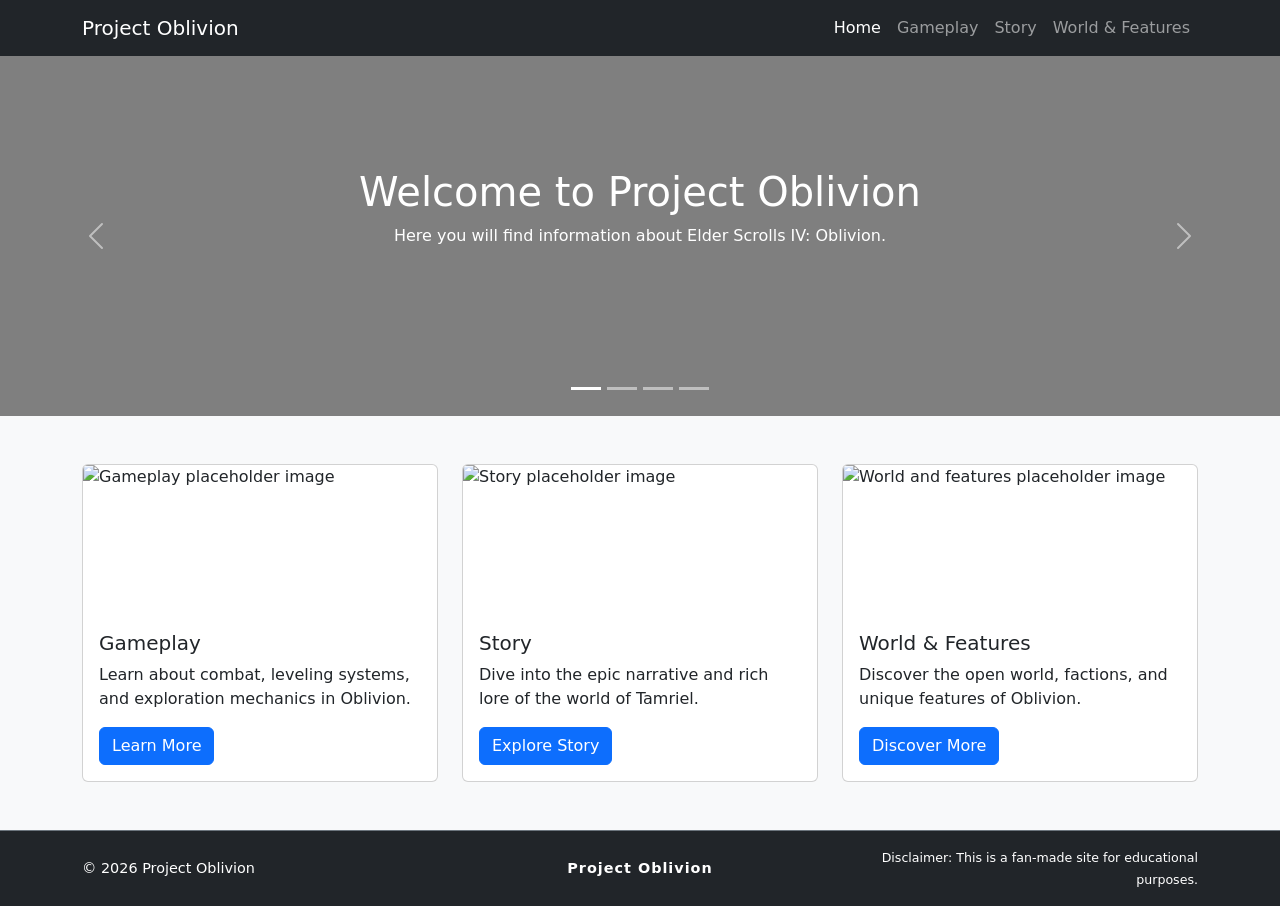
==== index.html @ b1fd7702 "Fix Explore Story link to point to the correct story page" ====
<!doctype html>
<html lang="en">
  <head>
    <meta charset="UTF-8" />
    <meta name="viewport" content="width=device-width, initial-scale=1.0" />
    <link rel="stylesheet" href="style.css" />
    <link
      href="https://cdn.jsdelivr.net/npm/bootstrap@5.3.3/dist/css/bootstrap.min.css"
      rel="stylesheet"
    />

    <title>Project Oblivion</title>
  </head>

  <body>
    <header>
      <nav class="navbar navbar-expand-lg navbar-dark bg-dark">
        <div class="container">
          <a class="navbar-brand" href="index.html">Project Oblivion</a>

          <button
            class="navbar-toggler"
            type="button"
            data-bs-toggle="collapse"
            data-bs-target="#mainNav"
            aria-controls="mainNav"
            aria-expanded="false"
            aria-label="Toggle navigation"
          >
            <span class="navbar-toggler-icon"></span>
          </button>

          <div class="collapse navbar-collapse" id="mainNav">
            <ul class="navbar-nav ms-auto">
              <li class="nav-item">
                <a class="nav-link active" href="index.html">Home</a>
              </li>
              <li class="nav-item">
                <a class="nav-link" href="gameplay.html">Gameplay</a>
              </li>
              <li class="nav-item">
                <a class="nav-link" href="story.html">Story</a>
              </li>
              <li class="nav-item">
                <a class="nav-link" href="page3.html">World & Features</a>
              </li>
            </ul>
          </div>
        </div>
      </nav>
    </header>

    <main>
      <section id="heroCarousel" class="carousel slide" data-bs-ride="carousel">
        <div class="carousel-indicators">
          <button
            type="button"
            data-bs-target="#heroCarousel"
            data-bs-slide-to="0"
            class="active"
          ></button>
          <button
            type="button"
            data-bs-target="#heroCarousel"
            data-bs-slide-to="1"
          ></button>
          <button
            type="button"
            data-bs-target="#heroCarousel"
            data-bs-slide-to="2"
          ></button>
          <button
            type="button"
            data-bs-target="#heroCarousel"
            data-bs-slide-to="3"
          ></button>
        </div>

        <div class="carousel-inner">
          <div class="carousel-item active hero-slide hero-slide-1">
            <div
              class="carousel-caption d-flex flex-column justify-content-center h-100"
            >
              <h1>Welcome to Project Oblivion</h1>
              <p>
                Here you will find information about Elder Scrolls IV: Oblivion.
              </p>
            </div>
          </div>

          <div class="carousel-item hero-slide hero-slide-2">
            <div
              class="carousel-caption d-flex flex-column justify-content-center h-100"
            >
              <h1>Gameplay</h1>
              <p>
                Explore the incredible gameplay features of Elder Scrolls IV:
                Oblivion.
              </p>
            </div>
          </div>

          <div class="carousel-item hero-slide hero-slide-3">
            <div
              class="carousel-caption d-flex flex-column justify-content-center h-100"
            >
              <h1>Story</h1>
              <p>
                Immerse yourself in the rich lore and narrative of Elder Scrolls
                IV: Oblivion.
              </p>
            </div>
          </div>

          <div class="carousel-item hero-slide hero-slide-4">
            <div
              class="carousel-caption d-flex flex-column justify-content-center h-100"
            >
              <h1>World & Features</h1>
              <p>
                Discover the vast open world and unique features of Elder
                Scrolls IV: Oblivion.
              </p>
            </div>
          </div>
        </div>

        <button
          class="carousel-control-prev"
          type="button"
          data-bs-target="#heroCarousel"
          data-bs-slide="prev"
        >
          <span class="carousel-control-prev-icon"></span>
          <span class="visually-hidden">Previous</span>
        </button>

        <button
          class="carousel-control-next"
          type="button"
          data-bs-target="#heroCarousel"
          data-bs-slide="next"
        >
          <span class="carousel-control-next-icon"></span>
          <span class="visually-hidden">Next</span>
        </button>
      </section>

      <section class="py-5 bg-light">
        <div class="container">
          <div class="row g-4">
            <div class="col-md-4">
              <article class="card h-100">
                <img
                  src="https://placehold.co/600x400"
                  class="card-img-top"
                  alt="Gameplay placeholder image"
                />
                <div class="card-body">
                  <h5 class="card-title">Gameplay</h5>
                  <p class="card-text">
                    Learn about combat, leveling systems, and exploration
                    mechanics in Oblivion.
                  </p>
                  <a href="gameplay.html" class="btn btn-primary">Learn More</a>
                </div>
              </article>
            </div>

            <div class="col-md-4">
              <article class="card h-100">
                <img
                  src="https://placehold.co/600x400"
                  class="card-img-top"
                  alt="Story placeholder image"
                />
                <div class="card-body">
                  <h5 class="card-title">Story</h5>
                  <p class="card-text">
                    Dive into the epic narrative and rich lore of the world of
                    Tamriel.
                  </p>
                  <a href="story.html" class="btn btn-primary">Explore Story</a>
                </div>
              </article>
            </div>

            <div class="col-md-4">
              <article class="card h-100">
                <img
                  src="https://placehold.co/600x400"
                  class="card-img-top"
                  alt="World and features placeholder image"
                />
                <div class="card-body">
                  <h5 class="card-title">World & Features</h5>
                  <p class="card-text">
                    Discover the open world, factions, and unique features of
                    Oblivion.
                  </p>
                  <a href="page3.html" class="btn btn-primary">Discover More</a>
                </div>
              </article>
            </div>
          </div>
        </div>
      </section>
    </main>

    <footer class="bg-dark text-white py-3 mt-auto border-top border-secondary">
      <div class="container">
        <div class="row align-items-center text-center text-md-start">
          <div class="col-md-4 mb-2 mb-md-0">
            <span>&copy; 2026 Project Oblivion</span>
          </div>

          <div class="col-md-4 text-md-center mb-2 mb-md-0">
            <strong>Project Oblivion</strong>
          </div>

          <div class="col-md-4 text-md-end">
            <small>
              Disclaimer: This is a fan-made site for educational purposes.
            </small>
          </div>
        </div>
      </div>
    </footer>

    <script src="https://cdn.jsdelivr.net/npm/bootstrap@5.3.3/dist/js/bootstrap.bundle.min.js"></script>
  </body>
</html>
---- style.css ----
body {
    font-family: Arial, sans-serif;
}

html, body {
    height: 100%;
    margin: 0;
}

body {
    display: flex;
    flex-direction: column;
}

main {
    flex: 1;
}

footer {
    font-size: 0.9rem;
}

footer strong {
    letter-spacing: 1px;
}

.hero-slide {
    height: 40vh;
    background-size: cover;
    background-position: center;
    position: relative;
}

.hero-slide::before {
    content: "";
    position: absolute;
    top: 0;
    left: 0;
    right: 0;
    bottom: 0;
    background: rgba(0, 0, 0, 0.5);
}

.carousel-caption {
    z-index: 2;
}

.hero-slide-1 {
    background-image: url('#');
}

.hero-slide-2 {
    background-image: url('#');
}

.hero-slide-3 {
    background-image: url('#');
}

.hero-slide-4 {
    background-image: url('#');
}

.card-img-top {
    height: 150px;
    object-fit: cover;
    object-position: center;
}

.card-body {
    padding: 1rem;
}

.modal-img {
    width: 100%;
    max-height: 200px;
    object-fit: cover;
}
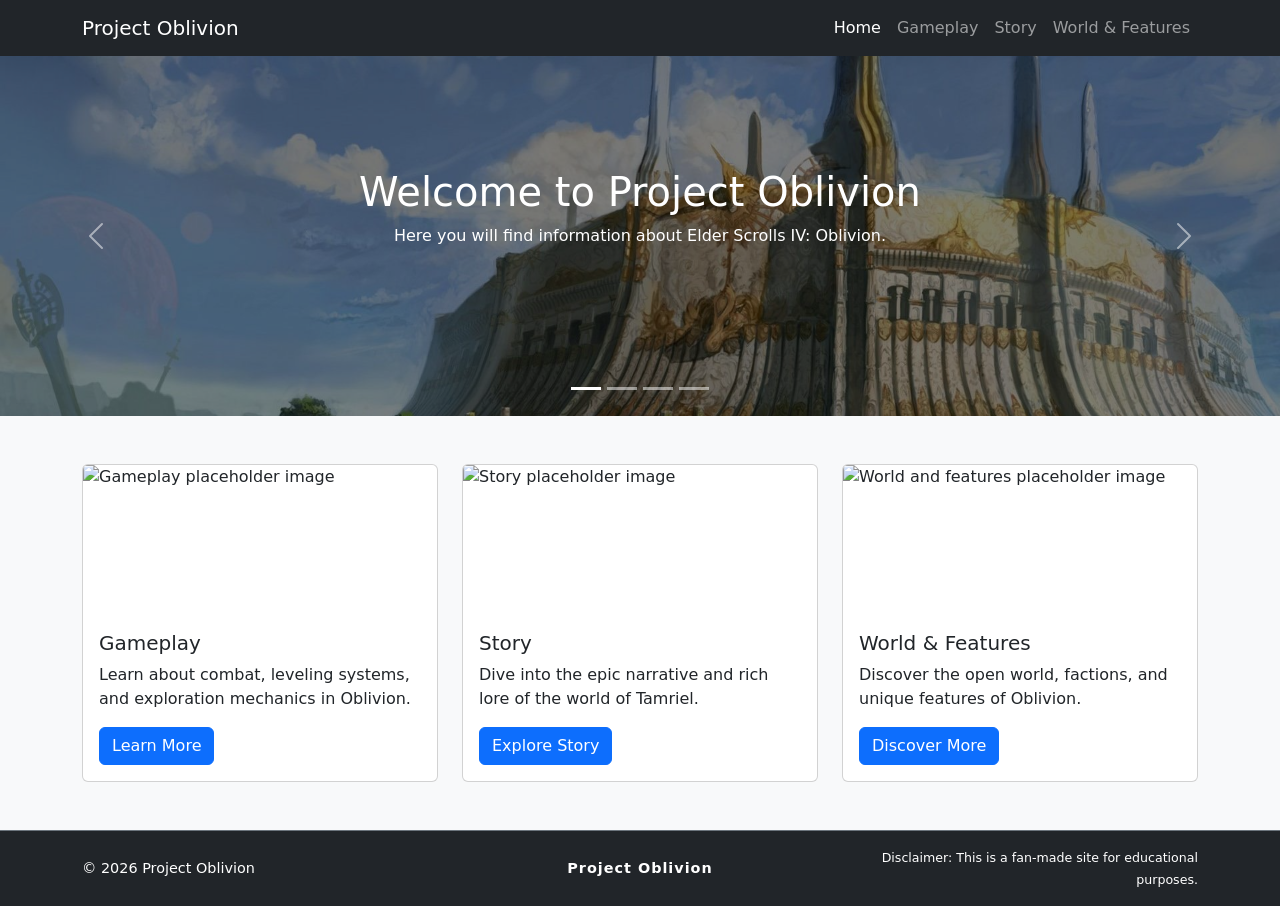
==== commit 9595e543: "Enhance card hover effects for improved interactivity and visual appeal Co-authored-by: Copilot <cop" ====
--- a/index.html
+++ b/index.html
@@ -150,9 +150,9 @@
         <div class="container">
           <div class="row g-4">
             <div class="col-md-4">
-              <article class="card h-100">
+              <article class="card h-100 card-hover">
                 <img
-                  src="https://placehold.co/600x400"
+                  src="images/gameplay.jpg"
                   class="card-img-top"
                   alt="Gameplay placeholder image"
                 />
@@ -168,9 +168,9 @@
             </div>
 
             <div class="col-md-4">
-              <article class="card h-100">
+              <article class="card h-100 card-hover">
                 <img
-                  src="https://placehold.co/600x400"
+                  src="images/story.jpg"
                   class="card-img-top"
                   alt="Story placeholder image"
                 />
@@ -186,9 +186,9 @@
             </div>
 
             <div class="col-md-4">
-              <article class="card h-100">
+              <article class="card h-100 card-hover">
                 <img
-                  src="https://placehold.co/600x400"
+                  src="images/world.jpg"
                   class="card-img-top"
                   alt="World and features placeholder image"
                 />
--- a/style.css
+++ b/style.css
@@ -46,19 +46,19 @@
 }
 
 .hero-slide-1 {
-    background-image: url('#');
+    background-image: url('images/hero1.jpg');
 }
 
 .hero-slide-2 {
-    background-image: url('#');
+    background-image: url('images/hero2.jpg');
 }
 
 .hero-slide-3 {
-    background-image: url('#');
+    background-image: url('images/hero3.jpg');
 }
 
 .hero-slide-4 {
-    background-image: url('#');
+    background-image: url('images/hero4.jpg');
 }
 
 .card-img-top {
@@ -75,4 +75,23 @@
     width: 100%;
     max-height: 200px;
     object-fit: cover;
+}
+
+.playstyle-card {
+    display: flex;
+    flex-direction: column;
+    height: 100%;
+}
+
+.playstyle-card .list-group {
+    margin-top: auto;
+}
+
+.card-hover {
+    transition: transform 0.3s ease, box-shadow 0.3s ease;
+}
+
+.card-hover:hover {
+    transform: translateY(-8px);
+    box-shadow: 0 8px 16px rgba(0, 0, 0, 0.2);
 }
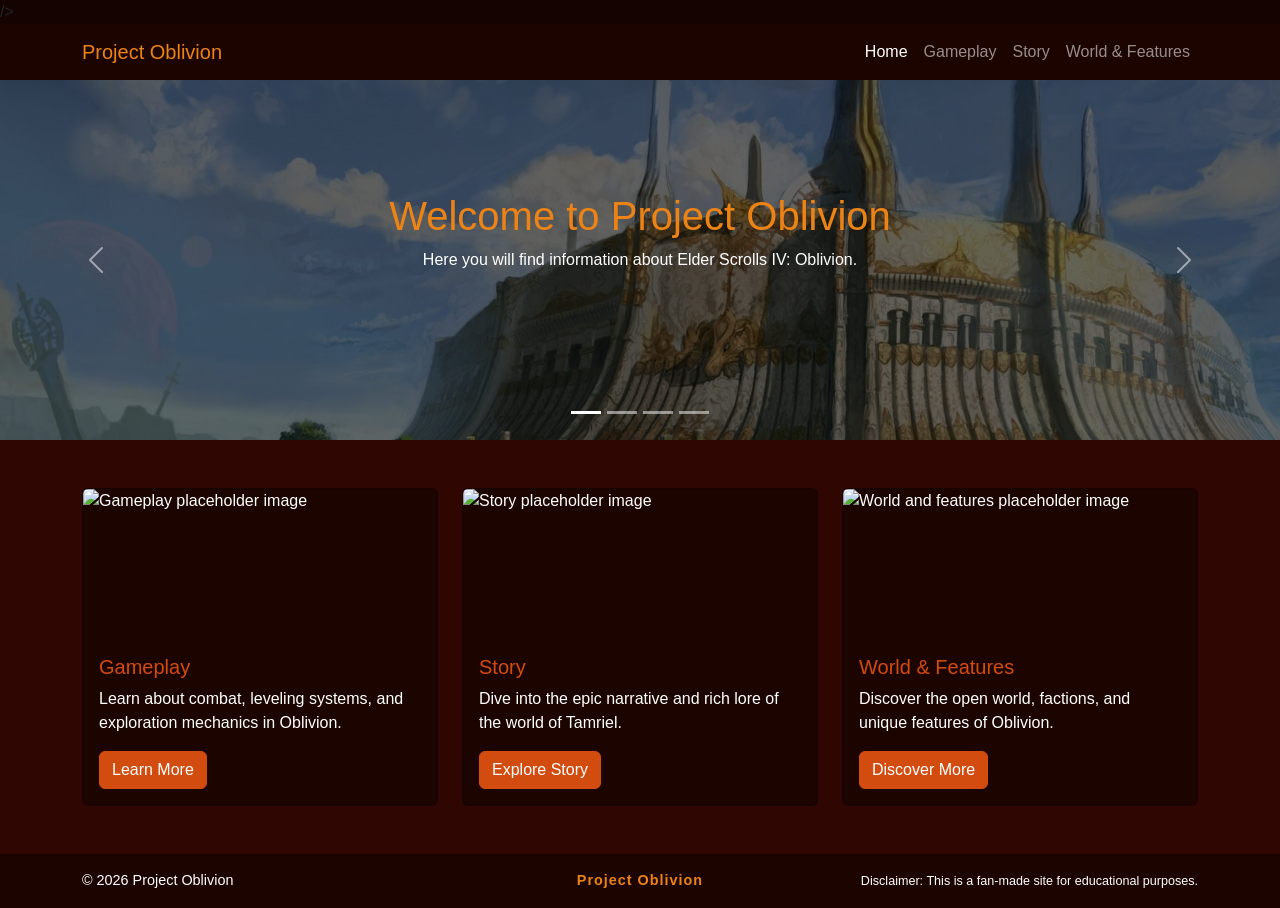
==== commit b218c3ae: "Remove border-top from footer for cleaner design" ====
--- a/index.html
+++ b/index.html
@@ -1,232 +1,178 @@
 <!doctype html>
 <html lang="en">
-  <head>
-    <meta charset="UTF-8" />
-    <meta name="viewport" content="width=device-width, initial-scale=1.0" />
-    <link rel="stylesheet" href="style.css" />
-    <link
-      href="https://cdn.jsdelivr.net/npm/bootstrap@5.3.3/dist/css/bootstrap.min.css"
-      rel="stylesheet"
-    />
 
-    <title>Project Oblivion</title>
-  </head>
+<head>
+  <meta charset="UTF-8" />
+  <meta name="viewport" content="width=device-width, initial-scale=1.0" />
+  <link href="https://cdn.jsdelivr.net/npm/bootstrap@5.3.3/dist/css/bootstrap.min.css" rel="stylesheet" />
+  <link rel="stylesheet" href="style.css" />
+  />
 
-  <body>
-    <header>
-      <nav class="navbar navbar-expand-lg navbar-dark bg-dark">
-        <div class="container">
-          <a class="navbar-brand" href="index.html">Project Oblivion</a>
+  <title>Project Oblivion</title>
+</head>
 
-          <button
-            class="navbar-toggler"
-            type="button"
-            data-bs-toggle="collapse"
-            data-bs-target="#mainNav"
-            aria-controls="mainNav"
-            aria-expanded="false"
-            aria-label="Toggle navigation"
-          >
-            <span class="navbar-toggler-icon"></span>
-          </button>
+<body>
+  <header>
+    <nav class="navbar navbar-expand-lg navbar-dark bg-dark">
+      <div class="container">
+        <a class="navbar-brand" href="index.html">Project Oblivion</a>
 
-          <div class="collapse navbar-collapse" id="mainNav">
-            <ul class="navbar-nav ms-auto">
-              <li class="nav-item">
-                <a class="nav-link active" href="index.html">Home</a>
-              </li>
-              <li class="nav-item">
-                <a class="nav-link" href="gameplay.html">Gameplay</a>
-              </li>
-              <li class="nav-item">
-                <a class="nav-link" href="story.html">Story</a>
-              </li>
-              <li class="nav-item">
-                <a class="nav-link" href="page3.html">World & Features</a>
-              </li>
-            </ul>
-          </div>
+        <button class="navbar-toggler" type="button" data-bs-toggle="collapse" data-bs-target="#mainNav"
+          aria-controls="mainNav" aria-expanded="false" aria-label="Toggle navigation">
+          <span class="navbar-toggler-icon"></span>
+        </button>
+
+        <div class="collapse navbar-collapse" id="mainNav">
+          <ul class="navbar-nav ms-auto">
+            <li class="nav-item">
+              <a class="nav-link active" href="index.html">Home</a>
+            </li>
+            <li class="nav-item">
+              <a class="nav-link" href="gameplay.html">Gameplay</a>
+            </li>
+            <li class="nav-item">
+              <a class="nav-link" href="story.html">Story</a>
+            </li>
+            <li class="nav-item">
+              <a class="nav-link" href="page3.html">World & Features</a>
+            </li>
+          </ul>
         </div>
-      </nav>
-    </header>
+      </div>
+    </nav>
+  </header>
 
-    <main>
-      <section id="heroCarousel" class="carousel slide" data-bs-ride="carousel">
-        <div class="carousel-indicators">
-          <button
-            type="button"
-            data-bs-target="#heroCarousel"
-            data-bs-slide-to="0"
-            class="active"
-          ></button>
-          <button
-            type="button"
-            data-bs-target="#heroCarousel"
-            data-bs-slide-to="1"
-          ></button>
-          <button
-            type="button"
-            data-bs-target="#heroCarousel"
-            data-bs-slide-to="2"
-          ></button>
-          <button
-            type="button"
-            data-bs-target="#heroCarousel"
-            data-bs-slide-to="3"
-          ></button>
-        </div>
+  <main>
+    <section id="heroCarousel" class="carousel slide" data-bs-ride="carousel">
+      <div class="carousel-indicators">
+        <button type="button" data-bs-target="#heroCarousel" data-bs-slide-to="0" class="active"></button>
+        <button type="button" data-bs-target="#heroCarousel" data-bs-slide-to="1"></button>
+        <button type="button" data-bs-target="#heroCarousel" data-bs-slide-to="2"></button>
+        <button type="button" data-bs-target="#heroCarousel" data-bs-slide-to="3"></button>
+      </div>
 
-        <div class="carousel-inner">
-          <div class="carousel-item active hero-slide hero-slide-1">
-            <div
-              class="carousel-caption d-flex flex-column justify-content-center h-100"
-            >
-              <h1>Welcome to Project Oblivion</h1>
-              <p>
-                Here you will find information about Elder Scrolls IV: Oblivion.
-              </p>
-            </div>
-          </div>
-
-          <div class="carousel-item hero-slide hero-slide-2">
-            <div
-              class="carousel-caption d-flex flex-column justify-content-center h-100"
-            >
-              <h1>Gameplay</h1>
-              <p>
-                Explore the incredible gameplay features of Elder Scrolls IV:
-                Oblivion.
-              </p>
-            </div>
-          </div>
-
-          <div class="carousel-item hero-slide hero-slide-3">
-            <div
-              class="carousel-caption d-flex flex-column justify-content-center h-100"
-            >
-              <h1>Story</h1>
-              <p>
-                Immerse yourself in the rich lore and narrative of Elder Scrolls
-                IV: Oblivion.
-              </p>
-            </div>
-          </div>
-
-          <div class="carousel-item hero-slide hero-slide-4">
-            <div
-              class="carousel-caption d-flex flex-column justify-content-center h-100"
-            >
-              <h1>World & Features</h1>
-              <p>
-                Discover the vast open world and unique features of Elder
-                Scrolls IV: Oblivion.
-              </p>
-            </div>
+      <div class="carousel-inner">
+        <div class="carousel-item active hero-slide hero-slide-1">
+          <div class="carousel-caption d-flex flex-column justify-content-center h-100">
+            <h1>Welcome to Project Oblivion</h1>
+            <p>
+              Here you will find information about Elder Scrolls IV: Oblivion.
+            </p>
           </div>
         </div>
 
-        <button
-          class="carousel-control-prev"
-          type="button"
-          data-bs-target="#heroCarousel"
-          data-bs-slide="prev"
-        >
-          <span class="carousel-control-prev-icon"></span>
-          <span class="visually-hidden">Previous</span>
-        </button>
-
-        <button
-          class="carousel-control-next"
-          type="button"
-          data-bs-target="#heroCarousel"
-          data-bs-slide="next"
-        >
-          <span class="carousel-control-next-icon"></span>
-          <span class="visually-hidden">Next</span>
-        </button>
-      </section>
-
-      <section class="py-5 bg-light">
-        <div class="container">
-          <div class="row g-4">
-            <div class="col-md-4">
-              <article class="card h-100 card-hover">
-                <img
-                  src="images/gameplay.jpg"
-                  class="card-img-top"
-                  alt="Gameplay placeholder image"
-                />
-                <div class="card-body">
-                  <h5 class="card-title">Gameplay</h5>
-                  <p class="card-text">
-                    Learn about combat, leveling systems, and exploration
-                    mechanics in Oblivion.
-                  </p>
-                  <a href="gameplay.html" class="btn btn-primary">Learn More</a>
-                </div>
-              </article>
-            </div>
-
-            <div class="col-md-4">
-              <article class="card h-100 card-hover">
-                <img
-                  src="images/story.jpg"
-                  class="card-img-top"
-                  alt="Story placeholder image"
-                />
-                <div class="card-body">
-                  <h5 class="card-title">Story</h5>
-                  <p class="card-text">
-                    Dive into the epic narrative and rich lore of the world of
-                    Tamriel.
-                  </p>
-                  <a href="story.html" class="btn btn-primary">Explore Story</a>
-                </div>
-              </article>
-            </div>
-
-            <div class="col-md-4">
-              <article class="card h-100 card-hover">
-                <img
-                  src="images/world.jpg"
-                  class="card-img-top"
-                  alt="World and features placeholder image"
-                />
-                <div class="card-body">
-                  <h5 class="card-title">World & Features</h5>
-                  <p class="card-text">
-                    Discover the open world, factions, and unique features of
-                    Oblivion.
-                  </p>
-                  <a href="page3.html" class="btn btn-primary">Discover More</a>
-                </div>
-              </article>
-            </div>
+        <div class="carousel-item hero-slide hero-slide-2">
+          <div class="carousel-caption d-flex flex-column justify-content-center h-100">
+            <h1>Gameplay</h1>
+            <p>
+              Explore the incredible gameplay features of Elder Scrolls IV:
+              Oblivion.
+            </p>
           </div>
         </div>
-      </section>
-    </main>
 
-    <footer class="bg-dark text-white py-3 mt-auto border-top border-secondary">
-      <div class="container">
-        <div class="row align-items-center text-center text-md-start">
-          <div class="col-md-4 mb-2 mb-md-0">
-            <span>&copy; 2026 Project Oblivion</span>
+        <div class="carousel-item hero-slide hero-slide-3">
+          <div class="carousel-caption d-flex flex-column justify-content-center h-100">
+            <h1>Story</h1>
+            <p>
+              Immerse yourself in the rich lore and narrative of Elder Scrolls
+              IV: Oblivion.
+            </p>
           </div>
+        </div>
 
-          <div class="col-md-4 text-md-center mb-2 mb-md-0">
-            <strong>Project Oblivion</strong>
-          </div>
-
-          <div class="col-md-4 text-md-end">
-            <small>
-              Disclaimer: This is a fan-made site for educational purposes.
-            </small>
+        <div class="carousel-item hero-slide hero-slide-4">
+          <div class="carousel-caption d-flex flex-column justify-content-center h-100">
+            <h1>World & Features</h1>
+            <p>
+              Discover the vast open world and unique features of Elder
+              Scrolls IV: Oblivion.
+            </p>
           </div>
         </div>
       </div>
-    </footer>
 
-    <script src="https://cdn.jsdelivr.net/npm/bootstrap@5.3.3/dist/js/bootstrap.bundle.min.js"></script>
-  </body>
+      <button class="carousel-control-prev" type="button" data-bs-target="#heroCarousel" data-bs-slide="prev">
+        <span class="carousel-control-prev-icon"></span>
+        <span class="visually-hidden">Previous</span>
+      </button>
+
+      <button class="carousel-control-next" type="button" data-bs-target="#heroCarousel" data-bs-slide="next">
+        <span class="carousel-control-next-icon"></span>
+        <span class="visually-hidden">Next</span>
+      </button>
+    </section>
+
+    <section class="py-5 bg-light">
+      <div class="container">
+        <div class="row g-4">
+          <div class="col-md-4">
+            <article class="card h-100 card-hover">
+              <img src="images/gameplay.jpg" class="card-img-top" alt="Gameplay placeholder image" />
+              <div class="card-body">
+                <h5 class="card-title">Gameplay</h5>
+                <p class="card-text">
+                  Learn about combat, leveling systems, and exploration
+                  mechanics in Oblivion.
+                </p>
+                <a href="gameplay.html" class="btn btn-primary">Learn More</a>
+              </div>
+            </article>
+          </div>
+
+          <div class="col-md-4">
+            <article class="card h-100 card-hover">
+              <img src="images/story.jpg" class="card-img-top" alt="Story placeholder image" />
+              <div class="card-body">
+                <h5 class="card-title">Story</h5>
+                <p class="card-text">
+                  Dive into the epic narrative and rich lore of the world of
+                  Tamriel.
+                </p>
+                <a href="story.html" class="btn btn-primary">Explore Story</a>
+              </div>
+            </article>
+          </div>
+
+          <div class="col-md-4">
+            <article class="card h-100 card-hover">
+              <img src="images/world.jpg" class="card-img-top" alt="World and features placeholder image" />
+              <div class="card-body">
+                <h5 class="card-title">World & Features</h5>
+                <p class="card-text">
+                  Discover the open world, factions, and unique features of
+                  Oblivion.
+                </p>
+                <a href="page3.html" class="btn btn-primary">Discover More</a>
+              </div>
+            </article>
+          </div>
+        </div>
+      </div>
+    </section>
+  </main>
+
+  <footer class="text-white py-3 mt-auto">
+    <div class="container">
+      <div class="row align-items-center text-center text-md-start">
+        <div class="col-md-4 mb-2 mb-md-0">
+          <span>&copy; 2026 Project Oblivion</span>
+        </div>
+
+        <div class="col-md-4 text-md-center mb-2 mb-md-0">
+          <strong>Project Oblivion</strong>
+        </div>
+
+        <div class="col-md-4 text-md-end">
+          <small>
+            Disclaimer: This is a fan-made site for educational purposes.
+          </small>
+        </div>
+      </div>
+    </div>
+  </footer>
+
+  <script src="https://cdn.jsdelivr.net/npm/bootstrap@5.3.3/dist/js/bootstrap.bundle.min.js"></script>
+</body>
+
 </html>
--- a/style.css
+++ b/style.css
@@ -1,5 +1,23 @@
+:root {
+    --coffee-bean: #140300;
+    --coffee-bean-2: #1C0401;
+    --rich-mahogany: #300602;
+    --spicy-orange: #D24C0F;
+    --tiger-orange: #EC8317;
+}
+
 body {
     font-family: Arial, sans-serif;
+    background-color: var(--coffee-bean);
+    color: '#fff';
+}
+
+.navbar {
+    background-color: var(--coffee-bean-2) !important;
+}
+
+.navbar-brand {
+    color: var(--tiger-orange) !important;
 }
 
 html, body {
@@ -18,9 +36,12 @@
 
 footer {
     font-size: 0.9rem;
+    background-color: var(--coffee-bean-2) !important;
+    color: white;
 }
 
 footer strong {
+    color: var(--tiger-orange);
     letter-spacing: 1px;
 }
 
@@ -38,11 +59,16 @@
     left: 0;
     right: 0;
     bottom: 0;
-    background: rgba(0, 0, 0, 0.5);
+    background: rgba(0, 0, 0, 0.6);
 }
 
 .carousel-caption {
     z-index: 2;
+}
+
+.carousel-caption h1 {
+    color: var(--tiger-orange);
+    text-shadow: 0 0 10px rgba (236, 131, 23, 0.4);
 }
 
 .hero-slide-1 {
@@ -61,14 +87,33 @@
     background-image: url('images/hero4.jpg');
 }
 
+.card {
+    background-color: var(--coffee-bean-2);
+    color: white;
+}
+
 .card-img-top {
     height: 150px;
     object-fit: cover;
     object-position: center;
 }
 
+.card-title {
+    color: var(--spicy-orange);
+}
+
 .card-body {
     padding: 1rem;
+}
+
+.card-hover {
+    transition: transform 0.3s ease, box-shadow 0.3s ease;
+}
+
+.card-hover:hover {
+    transform: translateY(-8px);
+    box-shadow: 0 10px 25px rgba(236, 131, 23, 0.25);
+    border-color: var(--tiger-orange);
 }
 
 .modal-img {
@@ -87,11 +132,16 @@
     margin-top: auto;
 }
 
-.card-hover {
-    transition: transform 0.3s ease, box-shadow 0.3s ease;
+.bg-light {
+    background-color: var(--rich-mahogany) !important;
 }
 
-.card-hover:hover {
-    transform: translateY(-8px);
-    box-shadow: 0 8px 16px rgba(0, 0, 0, 0.2);
+.btn-primary {
+    background-color: var(--spicy-orange);
+    border-color: var(--spicy-orange);
+}
+
+.btn-primary:hover {
+    background-color: var(--tiger-orange);
+    border-color: var(--tiger-orange);
 }
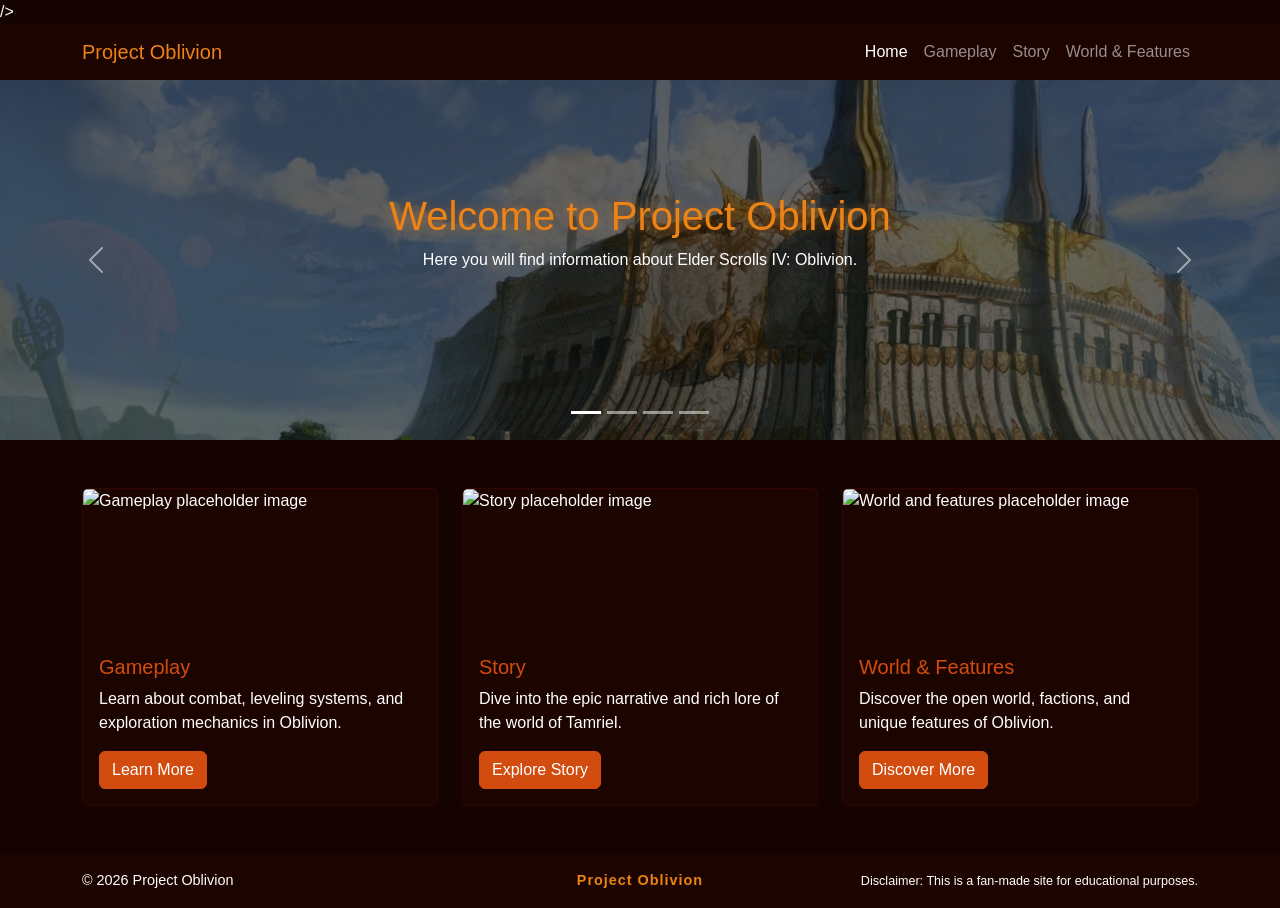
==== commit 3ed02169: "Remove redundant background class from navbar in gameplay, index, and story pages for improved consi" ====
--- a/index.html
+++ b/index.html
@@ -13,7 +13,7 @@
 
 <body>
   <header>
-    <nav class="navbar navbar-expand-lg navbar-dark bg-dark">
+    <nav class="navbar navbar-expand-lg navbar-dark">
       <div class="container">
         <a class="navbar-brand" href="index.html">Project Oblivion</a>
 
@@ -103,7 +103,7 @@
       </button>
     </section>
 
-    <section class="py-5 bg-light">
+    <section class="py-5">
       <div class="container">
         <div class="row g-4">
           <div class="col-md-4">
--- a/style.css
+++ b/style.css
@@ -6,26 +6,15 @@
     --tiger-orange: #EC8317;
 }
 
+html, body {
+    height: 100%;
+    margin: 0;
+}
+
 body {
     font-family: Arial, sans-serif;
     background-color: var(--coffee-bean);
-    color: '#fff';
-}
-
-.navbar {
-    background-color: var(--coffee-bean-2) !important;
-}
-
-.navbar-brand {
-    color: var(--tiger-orange) !important;
-}
-
-html, body {
-    height: 100%;
-    margin: 0;
-}
-
-body {
+    color: #fff;
     display: flex;
     flex-direction: column;
 }
@@ -34,10 +23,20 @@
     flex: 1;
 }
 
+.navbar {
+    background-color: var(--coffee-bean-2);
+}
+
+.navbar-brand {
+    color: var(--tiger-orange);
+}
+
 footer {
     font-size: 0.9rem;
-    background-color: var(--coffee-bean-2) !important;
-    color: white;
+    background-color: var(--coffee-bean-2);
+    color: white;
+    border-top: none;
+    margin-top: 0;
 }
 
 footer strong {
@@ -55,10 +54,7 @@
 .hero-slide::before {
     content: "";
     position: absolute;
-    top: 0;
-    left: 0;
-    right: 0;
-    bottom: 0;
+    inset: 0;
     background: rgba(0, 0, 0, 0.6);
 }
 
@@ -68,34 +64,23 @@
 
 .carousel-caption h1 {
     color: var(--tiger-orange);
-    text-shadow: 0 0 10px rgba (236, 131, 23, 0.4);
-}
-
-.hero-slide-1 {
-    background-image: url('images/hero1.jpg');
-}
-
-.hero-slide-2 {
-    background-image: url('images/hero2.jpg');
-}
-
-.hero-slide-3 {
-    background-image: url('images/hero3.jpg');
-}
-
-.hero-slide-4 {
-    background-image: url('images/hero4.jpg');
-}
+    text-shadow: 0 0 10px rgba(236, 131, 23, 0.4);
+}
+
+.hero-slide-1 { background-image: url('images/hero1.jpg'); }
+.hero-slide-2 { background-image: url('images/hero2.jpg'); }
+.hero-slide-3 { background-image: url('images/hero3.jpg'); }
+.hero-slide-4 { background-image: url('images/hero4.jpg'); }
 
 .card {
     background-color: var(--coffee-bean-2);
     color: white;
+    border: 1px solid var(--rich-mahogany);
 }
 
 .card-img-top {
     height: 150px;
     object-fit: cover;
-    object-position: center;
 }
 
 .card-title {
@@ -107,7 +92,7 @@
 }
 
 .card-hover {
-    transition: transform 0.3s ease, box-shadow 0.3s ease;
+    transition: transform 0.3s ease, box-shadow 0.3s ease, border-color 0.3s ease;
 }
 
 .card-hover:hover {
@@ -122,20 +107,6 @@
     object-fit: cover;
 }
 
-.playstyle-card {
-    display: flex;
-    flex-direction: column;
-    height: 100%;
-}
-
-.playstyle-card .list-group {
-    margin-top: auto;
-}
-
-.bg-light {
-    background-color: var(--rich-mahogany) !important;
-}
-
 .btn-primary {
     background-color: var(--spicy-orange);
     border-color: var(--spicy-orange);
@@ -144,4 +115,95 @@
 .btn-primary:hover {
     background-color: var(--tiger-orange);
     border-color: var(--tiger-orange);
+}
+
+.list-group-item {
+    background-color: var(--coffee-bean-2);
+    color: white;
+    border-color: var(--rich-mahogany);
+}
+
+.page-hero {
+    background-color: var(--coffee-bean-2);
+    color: white;
+    padding: 2rem 0;
+    border-bottom: 2px solid var(--spicy-orange);
+}
+
+.page-hero h1 {
+    color: var(--tiger-orange);
+}
+
+.page-hero p {
+    color: rgba(255, 255, 255, 0.85);
+}
+
+.content-section {
+    background-color: var(--coffee-bean);
+    color: white;
+    padding: 4rem 0;
+}
+
+.content-section h2 {
+    color: var(--tiger-orange);
+}
+
+.card-section {
+    background-color: var(--rich-mahogany);
+    padding: 4rem 0;
+}
+
+.theme-card {
+    background-color: var(--coffee-bean-2);
+    color: white;
+    border: 1px solid var(--rich-mahogany);
+}
+
+.theme-card .card-title {
+    color: var(--spicy-orange);
+}
+
+.theme-card .card-text {
+    color: rgba(255, 255, 255, 0.85);
+}
+
+.playstyle-section {
+    background-color: var(--coffee-bean);
+    color: white;
+}
+
+.playstyle-card {
+    background-color: var(--coffee-bean-2);
+    border: 1px solid var(--rich-mahogany);
+    transition: transform 0.3s ease, box-shadow 0.3s ease, border-color 0.3s ease;
+}
+
+.playstyle-card:hover {
+    transform: translateY(-8px);
+    box-shadow: 0 10px 25px rgba(236, 131, 23, 0.25);
+    border-color: var(--tiger-orange);
+}
+
+.playstyle-title {
+    color: var(--tiger-orange);
+    margin-bottom: 0.75rem;
+}
+
+.playstyle-text {
+    color: rgba(255, 255, 255, 0.85);
+}
+
+.playstyle-list li {
+    padding: 6px 0;
+    border-bottom: 1px solid var(--rich-mahogany);
+    color: white;
+    font-size: 0.95rem;
+}
+
+.playstyle-list li:last-child {
+    border-bottom: none;
+}
+
+.bg-light {
+    background-color: var(--rich-mahogany);
 }
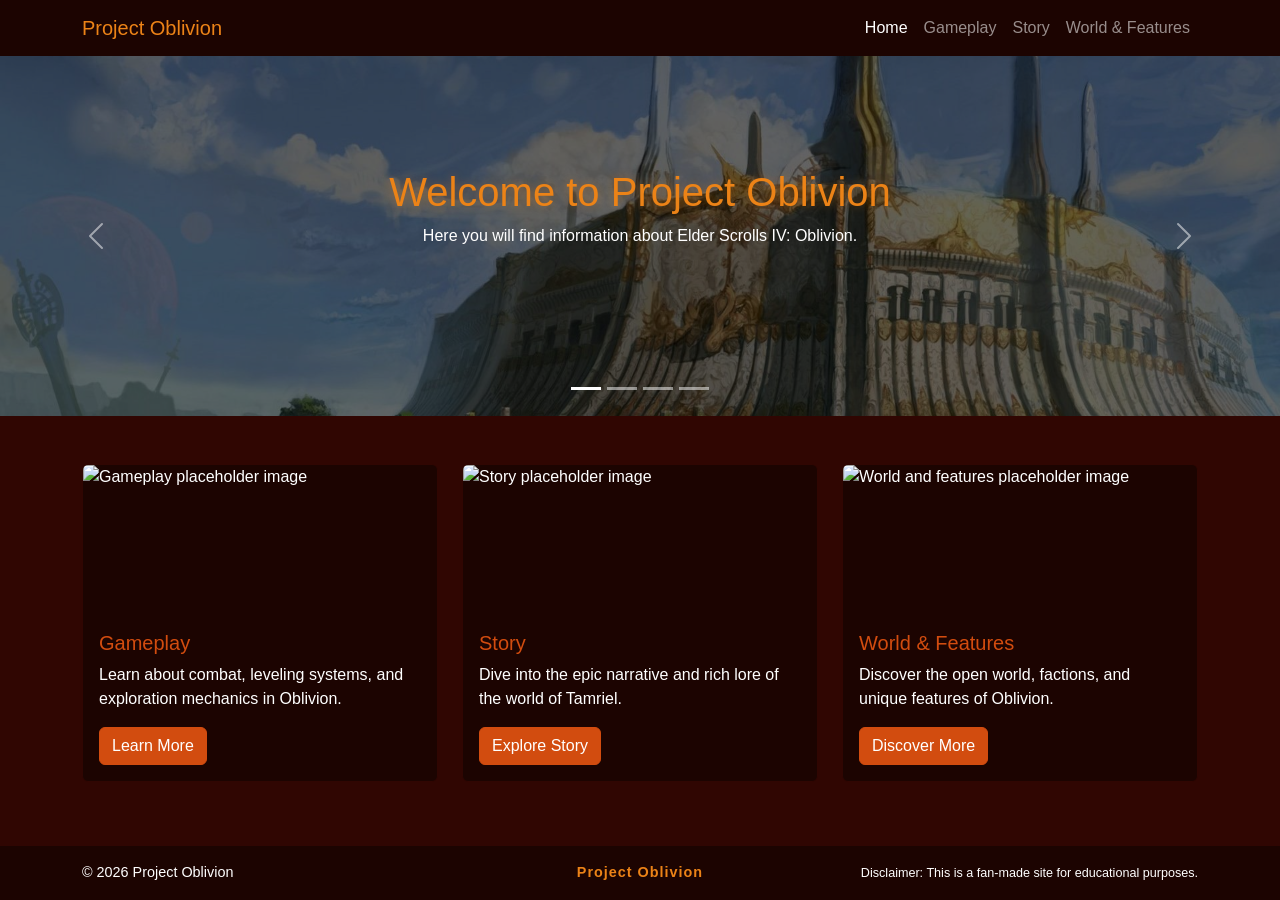
==== commit d64088db: "Update button styles for consistency across gameplay and story sections Co-authored-by: Copilot <cop" ====
--- a/index.html
+++ b/index.html
@@ -6,7 +6,6 @@
   <meta name="viewport" content="width=device-width, initial-scale=1.0" />
   <link href="https://cdn.jsdelivr.net/npm/bootstrap@5.3.3/dist/css/bootstrap.min.css" rel="stylesheet" />
   <link rel="stylesheet" href="style.css" />
-  />
 
   <title>Project Oblivion</title>
 </head>
@@ -34,7 +33,7 @@
               <a class="nav-link" href="story.html">Story</a>
             </li>
             <li class="nav-item">
-              <a class="nav-link" href="page3.html">World & Features</a>
+              <a class="nav-link" href="world&features.html">World & Features</a>
             </li>
           </ul>
         </div>
@@ -115,7 +114,7 @@
                   Learn about combat, leveling systems, and exploration
                   mechanics in Oblivion.
                 </p>
-                <a href="gameplay.html" class="btn btn-primary">Learn More</a>
+                <a href="gameplay.html" class="btn btn-primary btn-card-bottom-left">Learn More</a>
               </div>
             </article>
           </div>
@@ -129,7 +128,7 @@
                   Dive into the epic narrative and rich lore of the world of
                   Tamriel.
                 </p>
-                <a href="story.html" class="btn btn-primary">Explore Story</a>
+                <a href="story.html" class="btn btn-primary btn-card-bottom-left">Explore Story</a>
               </div>
             </article>
           </div>
@@ -143,7 +142,7 @@
                   Discover the open world, factions, and unique features of
                   Oblivion.
                 </p>
-                <a href="page3.html" class="btn btn-primary">Discover More</a>
+                <a href="world&features.html" class="btn btn-primary btn-card-bottom-left">Discover More</a>
               </div>
             </article>
           </div>
--- a/style.css
+++ b/style.css
@@ -13,7 +13,7 @@
 
 body {
     font-family: Arial, sans-serif;
-    background-color: var(--coffee-bean);
+    background-color: var(--rich-mahogany);
     color: #fff;
     display: flex;
     flex-direction: column;
@@ -204,6 +204,59 @@
     border-bottom: none;
 }
 
-.bg-light {
+.story-cards .card-body {
+    display: flex;
+    flex-direction: column;
+    height: 100%;
+}
+
+.story-cards .btn {
+    margin-top: auto;
+    align-self: flex-start;
+}
+
+.side-quests .theme-card {
+    transition: transform 0.3s ease, box-shadow 0.3s ease;
+}
+
+.side-quests .theme-card:hover {
+    transform: translateY(-8px) scale(1.05);
+    box-shadow: 0 12px 30px rgba(236, 131, 23, 0.3);
+    border-color: var(--tiger-orange);
+}
+
+#storyAccordion .accordion-item {
+    background-color: var(--coffee-bean-2);
+    border: 1px solid var(--rich-mahogany);
+    margin-bottom: 10px;
+    border-radius: 6px;
+    overflow: hidden;
+}
+
+#storyAccordion .accordion-button {
+    background-color: var(--coffee-bean-2);
+    color: white;
+    font-weight: 500;
+    box-shadow: none;
+}
+
+#storyAccordion .accordion-button:not(.collapsed) {
     background-color: var(--rich-mahogany);
+    color: var(--tiger-orange);
+}
+
+#storyAccordion .accordion-body {
+    background-color: var(--coffee-bean-2);
+    color: rgba(255, 255, 255, 0.85);
+    border-top: 1px solid var(--rich-mahogany);
+}
+
+.modal-content {
+    background-color: var(--coffee-bean-2);
+    color: white;
+    border: 1px solid var(--rich-mahogany);
+}
+
+.modal-header {
+    border-bottom: 1px solid var(--rich-mahogany);
 }
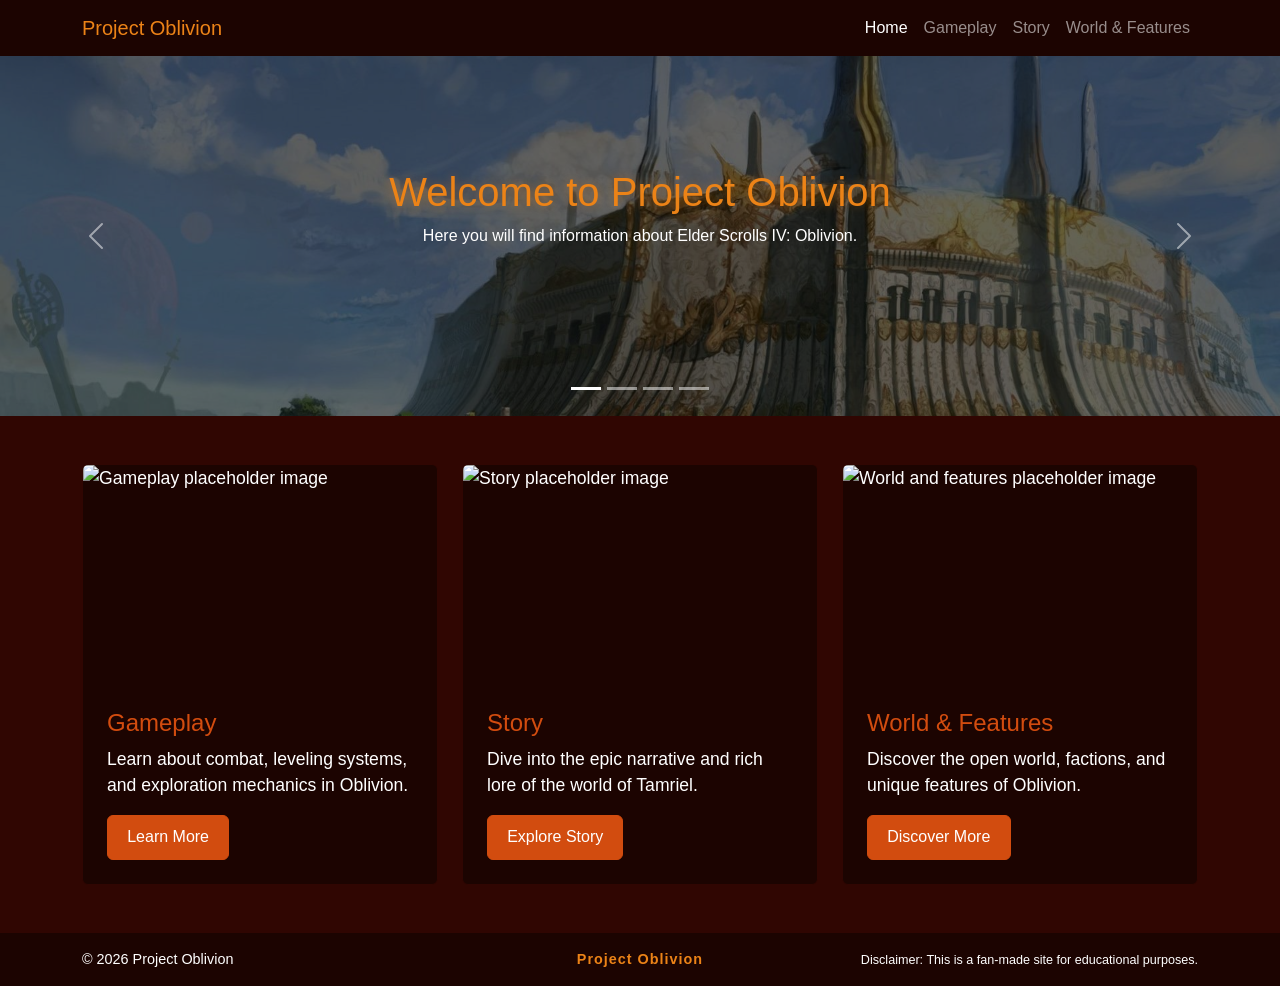
==== commit 894faeb0: "Update card layout and styles for improved responsiveness and readability" ====
--- a/index.html
+++ b/index.html
@@ -104,8 +104,8 @@
 
     <section class="py-5">
       <div class="container">
-        <div class="row g-4">
-          <div class="col-md-4">
+        <div class="row g-4 justify-content-center">
+          <div class="col-12 col-md-6 col-xl-4">
             <article class="card h-100 card-hover">
               <img src="images/gameplay.jpg" class="card-img-top" alt="Gameplay placeholder image" />
               <div class="card-body">
@@ -119,7 +119,7 @@
             </article>
           </div>
 
-          <div class="col-md-4">
+          <div class="col-12 col-md-6 col-xl-4">
             <article class="card h-100 card-hover">
               <img src="images/story.jpg" class="card-img-top" alt="Story placeholder image" />
               <div class="card-body">
@@ -133,7 +133,7 @@
             </article>
           </div>
 
-          <div class="col-md-4">
+          <div class="col-12 col-md-6 col-xl-4">
             <article class="card h-100 card-hover">
               <img src="images/world.jpg" class="card-img-top" alt="World and features placeholder image" />
               <div class="card-body">
--- a/style.css
+++ b/style.css
@@ -259,4 +259,43 @@
 
 .modal-header {
     border-bottom: 1px solid var(--rich-mahogany);
-}+}
+
+.map-card {
+    border: 2px solid var(--spicy-orange);
+    box-shadow: 0 0 20px rgba(236, 131, 23, 0.15);
+}
+
+.feature-card {
+    transition: transform 0.3s ease, box-shadow 0.3s ease;
+}
+
+.feature-card:hover {
+    transform: translateY(-10px) scale(1.04);
+    box-shadow: 0 12px 30px rgba(236, 131, 23, 0.25);
+    border-color: var(--tiger-orange);
+}
+
+@media (min-width: 1200px) {
+    .card {
+        font-size: 1.1rem;
+    }
+
+    .card-title {
+        font-size: 1.5rem;
+    }
+
+    .card-img-top {
+        height: 220px;
+    }
+
+    .card-body {
+        padding: 1.5rem;
+    }
+
+    .btn {
+        font-size: 1rem;
+        padding: 0.6rem 1.2rem;
+    }
+}
+
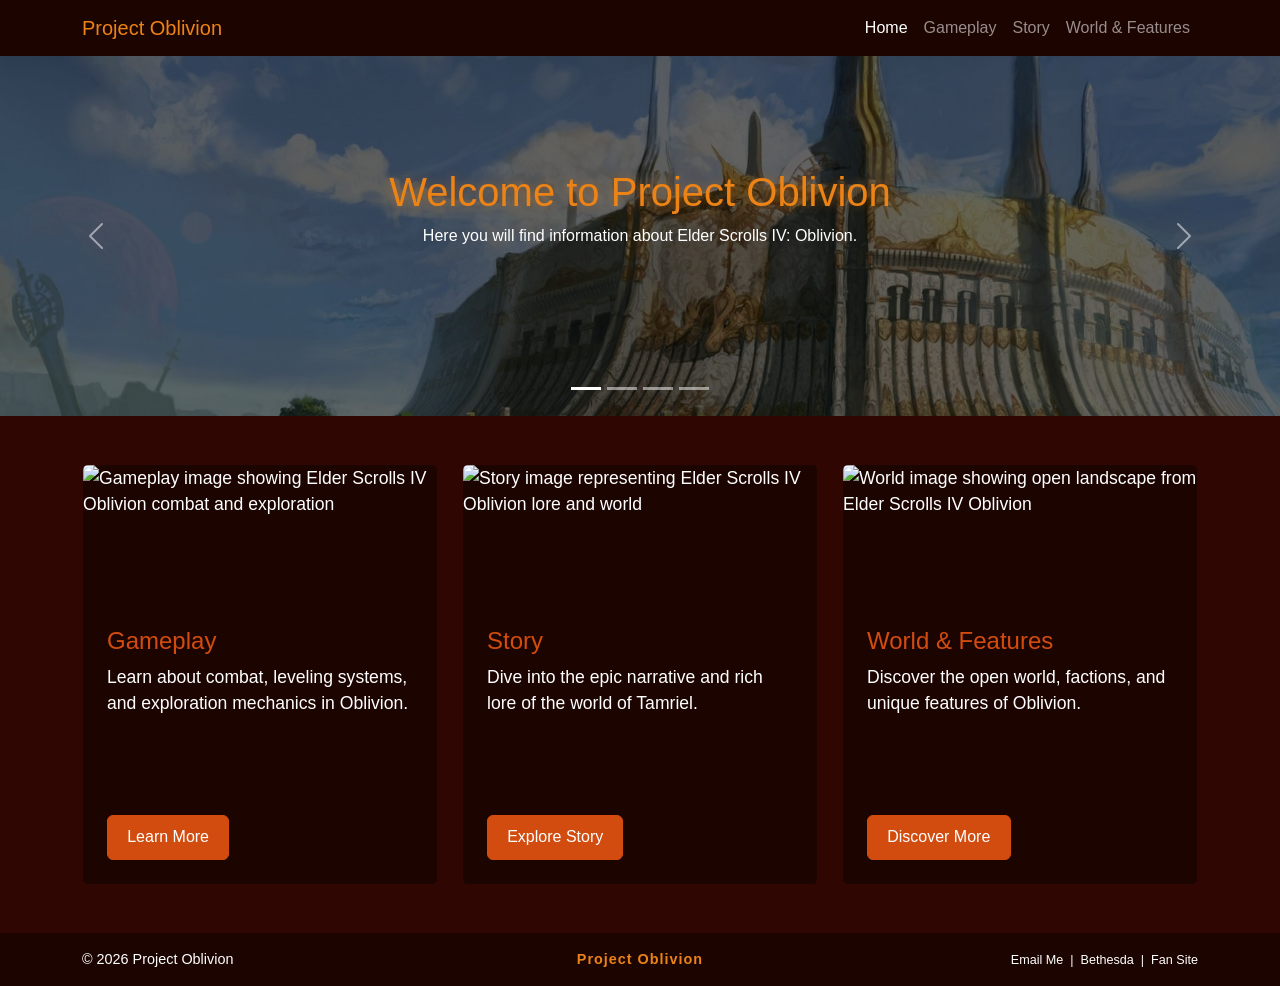
==== commit 8b4d2dcb: "Update footer with contact email and links to Bethesda for improved user engagement Co-authored-by: " ====
--- a/index.html
+++ b/index.html
@@ -1,4 +1,4 @@
-<!doctype html>
+<!DOCTYPE html>
 <html lang="en">
 
 <head>
@@ -11,20 +11,21 @@
 </head>
 
 <body>
+
   <header>
-    <nav class="navbar navbar-expand-lg navbar-dark">
+    <nav class="navbar navbar-expand-lg navbar-dark" aria-label="Main navigation">
       <div class="container">
         <a class="navbar-brand" href="index.html">Project Oblivion</a>
 
         <button class="navbar-toggler" type="button" data-bs-toggle="collapse" data-bs-target="#mainNav"
           aria-controls="mainNav" aria-expanded="false" aria-label="Toggle navigation">
-          <span class="navbar-toggler-icon"></span>
+          <span class="navbar-toggler-icon" aria-hidden="true"></span>
         </button>
 
         <div class="collapse navbar-collapse" id="mainNav">
           <ul class="navbar-nav ms-auto">
             <li class="nav-item">
-              <a class="nav-link active" href="index.html">Home</a>
+              <a class="nav-link active" href="index.html" aria-current="page">Home</a>
             </li>
             <li class="nav-item">
               <a class="nav-link" href="gameplay.html">Gameplay</a>
@@ -41,16 +42,24 @@
     </nav>
   </header>
 
-  <main>
-    <section id="heroCarousel" class="carousel slide" data-bs-ride="carousel">
+  <main id="main-content">
+
+    <section id="heroCarousel" class="carousel slide" data-bs-ride="carousel"
+      aria-label="Homepage featured content carousel" aria-roledescription="carousel">
+
       <div class="carousel-indicators">
-        <button type="button" data-bs-target="#heroCarousel" data-bs-slide-to="0" class="active"></button>
-        <button type="button" data-bs-target="#heroCarousel" data-bs-slide-to="1"></button>
-        <button type="button" data-bs-target="#heroCarousel" data-bs-slide-to="2"></button>
-        <button type="button" data-bs-target="#heroCarousel" data-bs-slide-to="3"></button>
+        <button type="button" data-bs-target="#heroCarousel" data-bs-slide-to="0" class="active"
+          aria-label="Slide 1"></button>
+
+        <button type="button" data-bs-target="#heroCarousel" data-bs-slide-to="1" aria-label="Slide 2"></button>
+
+        <button type="button" data-bs-target="#heroCarousel" data-bs-slide-to="2" aria-label="Slide 3"></button>
+
+        <button type="button" data-bs-target="#heroCarousel" data-bs-slide-to="3" aria-label="Slide 4"></button>
       </div>
 
       <div class="carousel-inner">
+
         <div class="carousel-item active hero-slide hero-slide-1">
           <div class="carousel-caption d-flex flex-column justify-content-center h-100">
             <h1>Welcome to Project Oblivion</h1>
@@ -89,71 +98,83 @@
             </p>
           </div>
         </div>
-      </div>
-
-      <button class="carousel-control-prev" type="button" data-bs-target="#heroCarousel" data-bs-slide="prev">
-        <span class="carousel-control-prev-icon"></span>
-        <span class="visually-hidden">Previous</span>
+
+      </div>
+
+      <button class="carousel-control-prev" type="button" data-bs-target="#heroCarousel" data-bs-slide="prev"
+        aria-label="Previous slide">
+        <span class="carousel-control-prev-icon" aria-hidden="true"></span>
       </button>
 
-      <button class="carousel-control-next" type="button" data-bs-target="#heroCarousel" data-bs-slide="next">
-        <span class="carousel-control-next-icon"></span>
-        <span class="visually-hidden">Next</span>
+      <button class="carousel-control-next" type="button" data-bs-target="#heroCarousel" data-bs-slide="next"
+        aria-label="Next slide">
+        <span class="carousel-control-next-icon" aria-hidden="true"></span>
       </button>
+
     </section>
 
     <section class="py-5">
       <div class="container">
         <div class="row g-4 justify-content-center">
+
           <div class="col-12 col-md-6 col-xl-4">
             <article class="card h-100 card-hover">
-              <img src="images/gameplay.jpg" class="card-img-top" alt="Gameplay placeholder image" />
+              <img src="images/gameplay.jpg" class="card-img-top"
+                alt="Gameplay image showing Elder Scrolls IV Oblivion combat and exploration" />
               <div class="card-body">
                 <h5 class="card-title">Gameplay</h5>
                 <p class="card-text">
-                  Learn about combat, leveling systems, and exploration
-                  mechanics in Oblivion.
+                  Learn about combat, leveling systems, and exploration mechanics in Oblivion.
                 </p>
-                <a href="gameplay.html" class="btn btn-primary btn-card-bottom-left">Learn More</a>
+                <a href="gameplay.html" class="btn btn-primary btn-card-bottom-left">
+                  Learn More
+                </a>
               </div>
             </article>
           </div>
 
           <div class="col-12 col-md-6 col-xl-4">
             <article class="card h-100 card-hover">
-              <img src="images/story.jpg" class="card-img-top" alt="Story placeholder image" />
+              <img src="images/story.jpg" class="card-img-top"
+                alt="Story image representing Elder Scrolls IV Oblivion lore and world" />
               <div class="card-body">
                 <h5 class="card-title">Story</h5>
                 <p class="card-text">
-                  Dive into the epic narrative and rich lore of the world of
-                  Tamriel.
+                  Dive into the epic narrative and rich lore of the world of Tamriel.
                 </p>
-                <a href="story.html" class="btn btn-primary btn-card-bottom-left">Explore Story</a>
+                <a href="story.html" class="btn btn-primary btn-card-bottom-left">
+                  Explore Story
+                </a>
               </div>
             </article>
           </div>
 
           <div class="col-12 col-md-6 col-xl-4">
             <article class="card h-100 card-hover">
-              <img src="images/world.jpg" class="card-img-top" alt="World and features placeholder image" />
+              <img src="images/world.jpg" class="card-img-top"
+                alt="World image showing open landscape from Elder Scrolls IV Oblivion" />
               <div class="card-body">
                 <h5 class="card-title">World & Features</h5>
                 <p class="card-text">
-                  Discover the open world, factions, and unique features of
-                  Oblivion.
+                  Discover the open world, factions, and unique features of Oblivion.
                 </p>
-                <a href="world&features.html" class="btn btn-primary btn-card-bottom-left">Discover More</a>
+                <a href="world&features.html" class="btn btn-primary btn-card-bottom-left">
+                  Discover More
+                </a>
               </div>
             </article>
           </div>
+
         </div>
       </div>
     </section>
+
   </main>
 
-  <footer class="text-white py-3 mt-auto">
+  <footer class="text-white py-3 mt-auto" role="contentinfo">
     <div class="container">
       <div class="row align-items-center text-center text-md-start">
+
         <div class="col-md-4 mb-2 mb-md-0">
           <span>&copy; 2026 Project Oblivion</span>
         </div>
@@ -164,9 +185,18 @@
 
         <div class="col-md-4 text-md-end">
           <small>
-            Disclaimer: This is a fan-made site for educational purposes.
+            <a href="mailto:jakelynch9320@gmail.com?subject=Oblivion%20Website%20Query" class="text-white text-decoration-none">
+              Email Me
+            </a>
+            &nbsp;|&nbsp;
+            <a href="https://bethesda.net" target="_blank" rel="noopener" class="text-white text-decoration-none">
+              Bethesda
+            </a>
+            &nbsp;|&nbsp;
+            <span>Fan Site</span>
           </small>
         </div>
+
       </div>
     </div>
   </footer>
--- a/style.css
+++ b/style.css
@@ -204,13 +204,13 @@
     border-bottom: none;
 }
 
-.story-cards .card-body {
+.card-body {
     display: flex;
     flex-direction: column;
     height: 100%;
 }
 
-.story-cards .btn {
+.btn-card-bottom-left {
     margin-top: auto;
     align-self: flex-start;
 }
@@ -276,6 +276,17 @@
     border-color: var(--tiger-orange);
 }
 
+.core-gameplay-section {
+    padding-top: 3.0rem;
+    padding-bottom: 3.0rem;
+}
+
+.accordion-button:focus {
+    outline-offset: 4px !important;
+    background: #0d6efd !important;
+    color: black !important;
+}
+
 @media (min-width: 1200px) {
     .card {
         font-size: 1.1rem;
